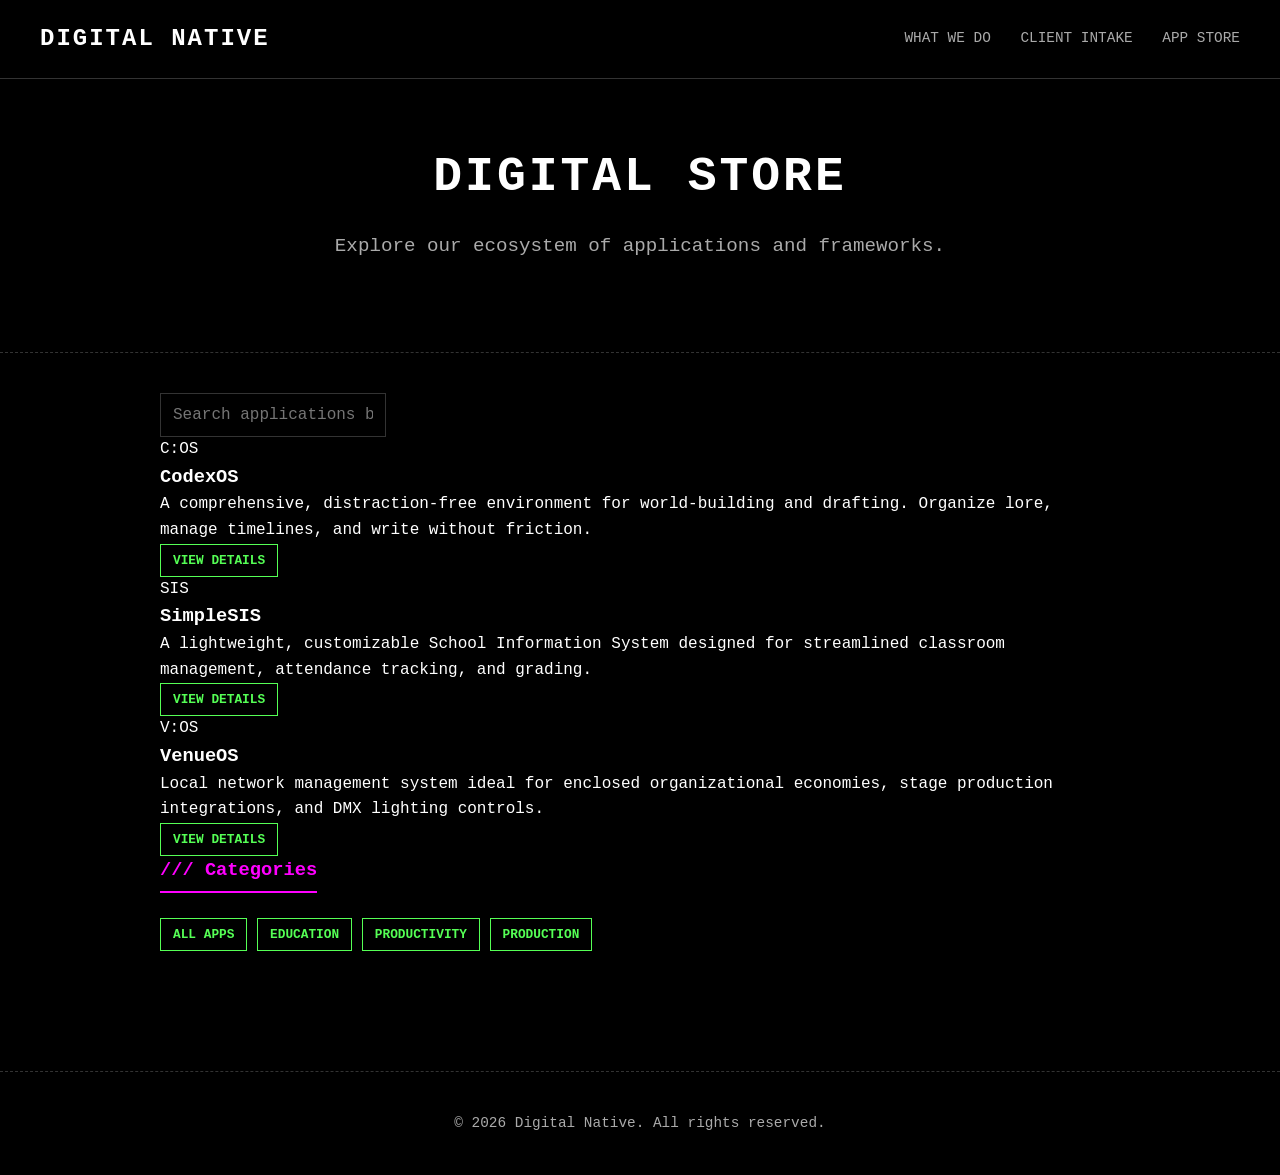
==== apps.html @ 1384116c "Create apps.html" ====
<!DOCTYPE html>
<html lang="en">
<head>
    <meta charset="UTF-8">
    <meta name="viewport" content="width=device-width, initial-scale=1.0">
    <title>App Collection | Digital Native</title>
    <link rel="stylesheet" href="main.css">
</head>
<body>
    <nav class="top-nav">
        <div class="logo">DIGITAL NATIVE</div>
        <div class="nav-links">
            <a href="index.html#services">What We Do</a>
            <a href="index.html#intake">Client Intake</a>
            <a href="apps.html">App Store</a>
        </div>
    </nav>

    <header class="hero-section" style="padding: 60px 20px;">
        <h1>Digital Store</h1>
        <p>Explore our ecosystem of applications and frameworks.</p>
    </header>

    <main class="container">
        <section class="page-section">
            
            <div class="search-container">
                <input type="text" id="app-search" class="search-input" placeholder="Search applications by name or keyword...">
            </div>

            <div class="app-list" id="app-list">
                
                <div class="app-card" data-category="productivity">
                    <div class="app-icon">C:OS</div>
                    <div class="app-info">
                        <h3>CodexOS</h3>
                        <p>A comprehensive, distraction-free environment for world-building and drafting. Organize lore, manage timelines, and write without friction.</p>
                    </div>
                    <button class="btn btn-outline">View Details</button>
                </div>

                <div class="app-card" data-category="education">
                    <div class="app-icon">SIS</div>
                    <div class="app-info">
                        <h3>SimpleSIS</h3>
                        <p>A lightweight, customizable School Information System designed for streamlined classroom management, attendance tracking, and grading.</p>
                    </div>
                    <button class="btn btn-outline">View Details</button>
                </div>

                <div class="app-card" data-category="production">
                    <div class="app-icon">V:OS</div>
                    <div class="app-info">
                        <h3>VenueOS</h3>
                        <p>Local network management system ideal for enclosed organizational economies, stage production integrations, and DMX lighting controls.</p>
                    </div>
                    <button class="btn btn-outline">View Details</button>
                </div>

            </div>

            <div class="categories-section">
                <h3 class="accent-magenta" style="margin-bottom: 25px;">/// Categories</h3>
                <div class="category-tags">
                    <button class="btn btn-outline category-btn active" data-filter="all">All Apps</button>
                    <button class="btn btn-outline category-btn" data-filter="education">Education</button>
                    <button class="btn btn-outline category-btn" data-filter="productivity">Productivity</button>
                    <button class="btn btn-outline category-btn" data-filter="production">Production</button>
                </div>
            </div>

        </section>
    </main>

    <footer>
        <p>&copy; 2026 Digital Native. All rights reserved.</p>
    </footer>

    <script src="apps.js"></script>
</body>
</html>
---- main.css ----
:root {
    /* Base Theme */
    --bg-color: #000000;
    --surface-color: #111111;
    --text-main: #ffffff;
    --text-muted: #aaaaaa;
    --border-color: #333333;
    
    /* Neon Accents */
    --cyan: #00ffff;
    --magenta: #ff00ff;
    --green: #55ff55;
}

* {
    box-sizing: border-box;
    margin: 0;
    padding: 0;
}

html {
    scroll-behavior: smooth;
}

body {
    background-color: var(--bg-color);
    color: var(--text-main);
    font-family: 'Courier New', Courier, monospace;
    line-height: 1.6;
}

/* --- NAVIGATION --- */
.top-nav {
    display: flex;
    justify-content: space-between;
    align-items: center;
    padding: 20px 40px;
    border-bottom: 1px solid var(--border-color);
    background-color: rgba(0, 0, 0, 0.9);
    position: sticky;
    top: 0;
    z-index: 100;
}

.logo {
    font-size: 1.5rem;
    font-weight: bold;
    letter-spacing: 2px;
}

.nav-links a {
    color: var(--text-muted);
    text-decoration: none;
    margin-left: 20px;
    text-transform: uppercase;
    font-size: 0.9rem;
    transition: color 0.2s;
}

.nav-links a:hover {
    color: var(--cyan);
}

/* --- HERO SECTION --- */
.hero-section {
    text-align: center;
    padding: 100px 20px;
    border-bottom: 1px dashed var(--border-color);
}

.hero-section h1 {
    font-size: 3rem;
    text-transform: uppercase;
    letter-spacing: 3px;
    margin-bottom: 15px;
}

.hero-section p {
    color: var(--text-muted);
    font-size: 1.2rem;
    margin-bottom: 30px;
}

/* --- LAYOUT & SECTIONS --- */
.container {
    max-width: 1000px;
    margin: 0 auto;
    padding: 40px 20px;
}

.page-section {
    margin-bottom: 80px;
}

h2 {
    font-size: 2rem;
    margin-bottom: 10px;
    text-transform: uppercase;
    letter-spacing: 2px;
}

.section-desc {
    color: var(--text-muted);
    margin-bottom: 30px;
}

/* Accent Colors */
.accent-cyan { color: var(--cyan); border-bottom: 2px solid var(--cyan); display: inline-block; padding-bottom: 5px; }
.accent-magenta { color: var(--magenta); border-bottom: 2px solid var(--magenta); display: inline-block; padding-bottom: 5px; }
.accent-green { color: var(--green); border-bottom: 2px solid var(--green); display: inline-block; padding-bottom: 5px; }

/* Grid Systems */
.grid-layout {
    display: grid;
    grid-template-columns: repeat(auto-fit, minmax(280px, 1fr));
    gap: 20px;
}

.card, .store-item {
    background-color: var(--surface-color);
    border: 1px solid var(--border-color);
    padding: 20px;
    transition: transform 0.2s, border-color 0.2s;
}

.card:hover {
    transform: translateY(-5px);
    border-color: var(--cyan);
}

.card h3 {
    margin-bottom: 10px;
    color: var(--cyan);
}

/* --- FORMS (Inherited from MythicFiles) --- */
.form-container {
    background-color: var(--surface-color);
    padding: 30px;
    border: 1px solid var(--border-color);
}

.input-group {
    margin-bottom: 20px;
    display: flex;
    flex-direction: column;
}

label {
    margin-bottom: 8px;
    font-weight: bold;
    text-transform: uppercase;
    font-size: 0.9rem;
    color: var(--text-muted);
}

input[type="text"],
input[type="email"],
select.custom-select,
textarea {
    background-color: var(--bg-color);
    color: var(--text-main);
    border: 1px solid var(--border-color);
    padding: 12px;
    font-family: inherit;
    font-size: 1rem;
}

input:focus, textarea:focus, select:focus {
    outline: none;
    border-color: var(--magenta);
}

/* --- BUTTONS --- */
.btn {
    padding: 12px 20px;
    font-size: 1rem;
    font-weight: bold;
    cursor: pointer;
    text-transform: uppercase;
    text-decoration: none;
    display: inline-block;
    transition: 0.2s;
    font-family: inherit;
    border: none;
}

.btn-primary {
    background-color: var(--cyan);
    color: #000;
}
.btn-primary:hover { background-color: #fff; }

.btn-secondary {
    background-color: var(--magenta);
    color: #fff;
    width: 100%;
}
.btn-secondary:hover { background-color: #fff; color: #000; }

.btn-outline {
    background-color: transparent;
    color: var(--green);
    border: 1px solid var(--green);
    padding: 8px 12px;
    font-size: 0.8rem;
}
.btn-outline:hover { background-color: var(--green); color: #000; }

/* --- STORE SPECIFICS --- */
.store-item:hover {
    border-color: var(--green);
}

.store-img-placeholder {
    height: 150px;
    background-color: #0a0a0a;
    border: 1px dashed var(--border-color);
    display: flex;
    align-items: center;
    justify-content: center;
    margin-bottom: 15px;
    color: var(--text-muted);
    font-style: italic;
}

.price-row {
    display: flex;
    justify-content: space-between;
    align-items: center;
    margin-top: 20px;
    border-top: 1px solid var(--border-color);
    padding-top: 15px;
}

.price {
    font-size: 1.2rem;
    font-weight: bold;
}

footer {
    text-align: center;
    padding: 40px;
    border-top: 1px dashed var(--border-color);
    color: var(--text-muted);
    font-size: 0.9rem;
}
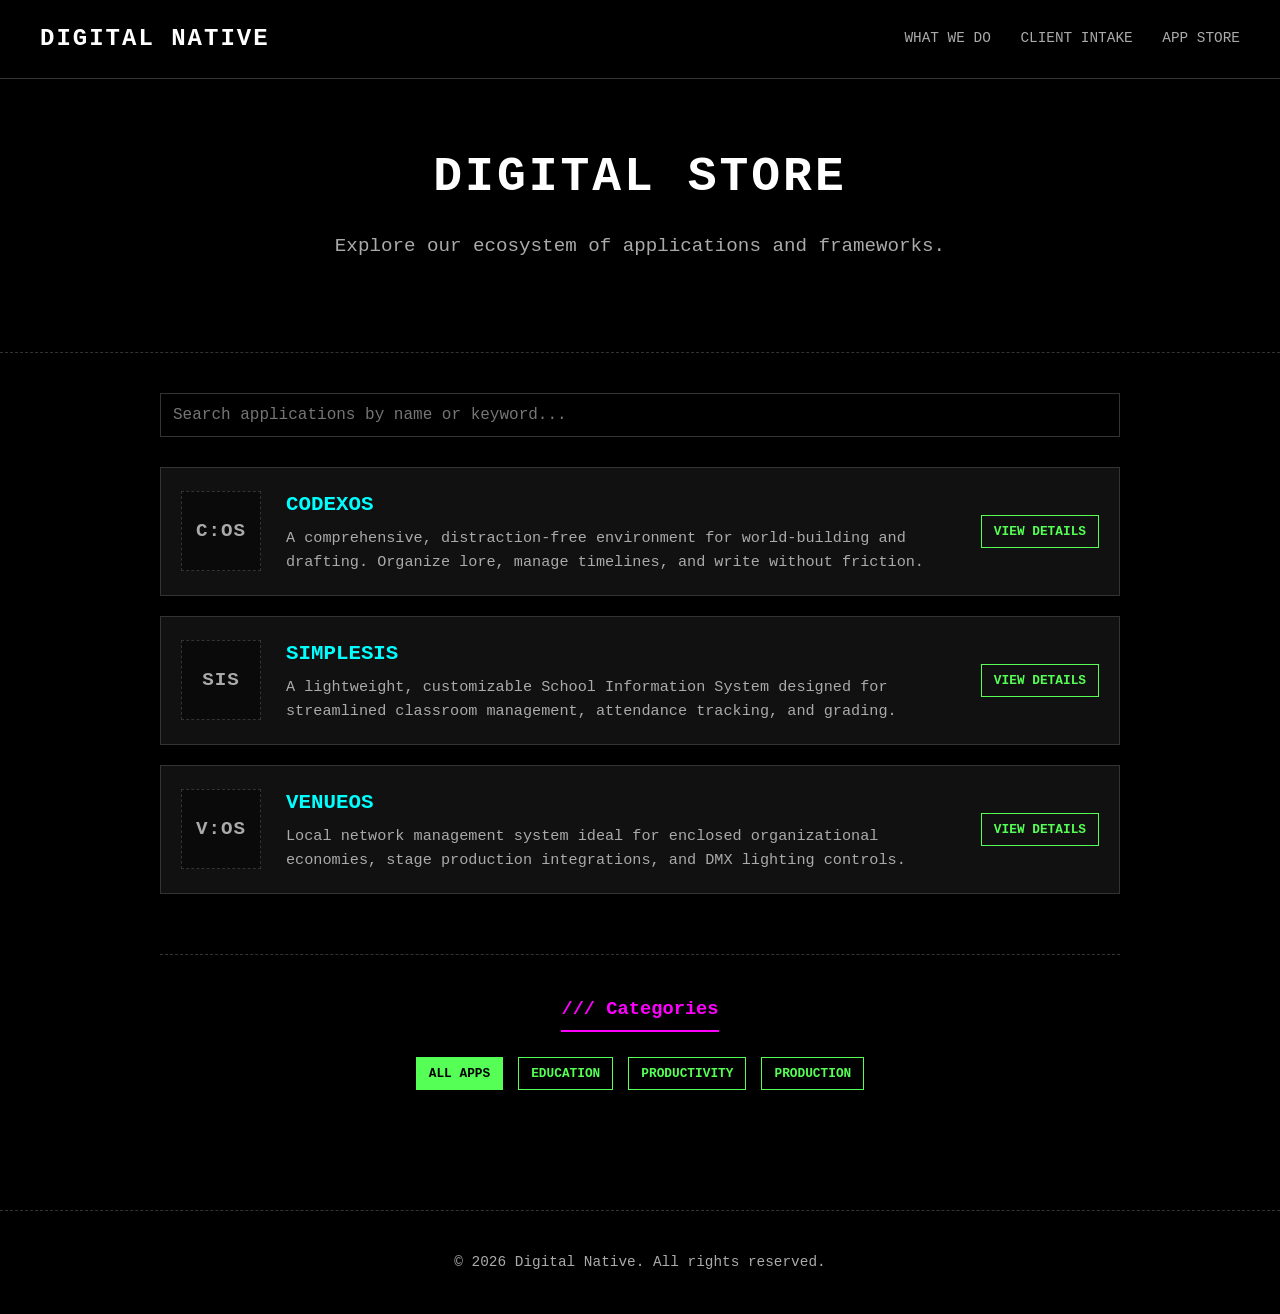
==== commit da740bc5: "Update apps.html" ====
--- a/apps.html
+++ b/apps.html
@@ -7,75 +7,77 @@
     <link rel="stylesheet" href="main.css">
 </head>
 <body>
-    <nav class="top-nav">
-        <div class="logo">DIGITAL NATIVE</div>
-        <div class="nav-links">
-            <a href="index.html#services">What We Do</a>
-            <a href="index.html#intake">Client Intake</a>
-            <a href="apps.html">App Store</a>
-        </div>
-    </nav>
-
-    <header class="hero-section" style="padding: 60px 20px;">
-        <h1>Digital Store</h1>
-        <p>Explore our ecosystem of applications and frameworks.</p>
-    </header>
-
-    <main class="container">
-        <section class="page-section">
-            
-            <div class="search-container">
-                <input type="text" id="app-search" class="search-input" placeholder="Search applications by name or keyword...">
+    <div class="sidephone-wrapper">
+        <nav class="top-nav">
+            <div class="logo">DIGITAL NATIVE</div>
+            <div class="nav-links">
+                <a href="index.html#services">What We Do</a>
+                <a href="index.html#intake">Client Intake</a>
+                <a href="apps.html">App Store</a>
             </div>
-
-            <div class="app-list" id="app-list">
+        </nav>
+    
+        <header class="hero-section" style="padding: 60px 20px;">
+            <h1>Digital Store</h1>
+            <p>Explore our ecosystem of applications and frameworks.</p>
+        </header>
+    
+        <main class="container">
+            <section class="page-section">
                 
-                <div class="app-card" data-category="productivity">
-                    <div class="app-icon">C:OS</div>
-                    <div class="app-info">
-                        <h3>CodexOS</h3>
-                        <p>A comprehensive, distraction-free environment for world-building and drafting. Organize lore, manage timelines, and write without friction.</p>
+                <div class="search-container">
+                    <input type="text" id="app-search" class="search-input" placeholder="Search applications by name or keyword...">
+                </div>
+    
+                <div class="app-list" id="app-list">
+                    
+                    <div class="app-card" data-category="productivity">
+                        <div class="app-icon">C:OS</div>
+                        <div class="app-info">
+                            <h3>CodexOS</h3>
+                            <p>A comprehensive, distraction-free environment for world-building and drafting. Organize lore, manage timelines, and write without friction.</p>
+                        </div>
+                        <button class="btn btn-outline">View Details</button>
                     </div>
-                    <button class="btn btn-outline">View Details</button>
+    
+                    <div class="app-card" data-category="education">
+                        <div class="app-icon">SIS</div>
+                        <div class="app-info">
+                            <h3>SimpleSIS</h3>
+                            <p>A lightweight, customizable School Information System designed for streamlined classroom management, attendance tracking, and grading.</p>
+                        </div>
+                        <button class="btn btn-outline">View Details</button>
+                    </div>
+    
+                    <div class="app-card" data-category="production">
+                        <div class="app-icon">V:OS</div>
+                        <div class="app-info">
+                            <h3>VenueOS</h3>
+                            <p>Local network management system ideal for enclosed organizational economies, stage production integrations, and DMX lighting controls.</p>
+                        </div>
+                        <button class="btn btn-outline">View Details</button>
+                    </div>
+    
                 </div>
-
-                <div class="app-card" data-category="education">
-                    <div class="app-icon">SIS</div>
-                    <div class="app-info">
-                        <h3>SimpleSIS</h3>
-                        <p>A lightweight, customizable School Information System designed for streamlined classroom management, attendance tracking, and grading.</p>
+    
+                <div class="categories-section">
+                    <h3 class="accent-magenta" style="margin-bottom: 25px;">/// Categories</h3>
+                    <div class="category-tags">
+                        <button class="btn btn-outline category-btn active" data-filter="all">All Apps</button>
+                        <button class="btn btn-outline category-btn" data-filter="education">Education</button>
+                        <button class="btn btn-outline category-btn" data-filter="productivity">Productivity</button>
+                        <button class="btn btn-outline category-btn" data-filter="production">Production</button>
                     </div>
-                    <button class="btn btn-outline">View Details</button>
                 </div>
-
-                <div class="app-card" data-category="production">
-                    <div class="app-icon">V:OS</div>
-                    <div class="app-info">
-                        <h3>VenueOS</h3>
-                        <p>Local network management system ideal for enclosed organizational economies, stage production integrations, and DMX lighting controls.</p>
-                    </div>
-                    <button class="btn btn-outline">View Details</button>
-                </div>
-
-            </div>
-
-            <div class="categories-section">
-                <h3 class="accent-magenta" style="margin-bottom: 25px;">/// Categories</h3>
-                <div class="category-tags">
-                    <button class="btn btn-outline category-btn active" data-filter="all">All Apps</button>
-                    <button class="btn btn-outline category-btn" data-filter="education">Education</button>
-                    <button class="btn btn-outline category-btn" data-filter="productivity">Productivity</button>
-                    <button class="btn btn-outline category-btn" data-filter="production">Production</button>
-                </div>
-            </div>
-
-        </section>
-    </main>
-
-    <footer>
-        <p>&copy; 2026 Digital Native. All rights reserved.</p>
-    </footer>
-
-    <script src="apps.js"></script>
+    
+            </section>
+        </main>
+    
+        <footer>
+            <p>&copy; 2026 Digital Native. All rights reserved.</p>
+        </footer>
+    
+        <script src="apps.js"></script>
+    </div>
 </body>
 </html>
--- a/main.css
+++ b/main.css
@@ -245,3 +245,121 @@
     color: var(--text-muted);
     font-size: 0.9rem;
 }
+
+/* --- APP STORE SPECIFICS --- */
+.search-container {
+    margin-bottom: 30px;
+}
+
+.search-input {
+    width: 100%;
+    background-color: var(--surface-color);
+    color: var(--text-main);
+    border: 1px solid var(--border-color);
+    padding: 15px 20px;
+    font-family: inherit;
+    font-size: 1.1rem;
+    transition: border-color 0.2s;
+}
+
+.search-input:focus {
+    outline: none;
+    border-color: var(--cyan);
+}
+
+.app-list {
+    display: flex;
+    flex-direction: column;
+    gap: 20px;
+    margin-bottom: 60px;
+}
+
+.app-card {
+    display: flex;
+    align-items: center;
+    background-color: var(--surface-color);
+    border: 1px solid var(--border-color);
+    padding: 20px;
+    transition: transform 0.2s, border-color 0.2s;
+}
+
+.app-card:hover {
+    transform: translateX(5px);
+    border-color: var(--cyan);
+}
+
+.app-icon {
+    width: 80px;
+    height: 80px;
+    background-color: #0a0a0a;
+    border: 1px dashed var(--border-color);
+    display: flex;
+    align-items: center;
+    justify-content: center;
+    margin-right: 25px;
+    flex-shrink: 0;
+    color: var(--text-muted);
+    font-weight: bold;
+    font-size: 1.2rem;
+    letter-spacing: 1px;
+}
+
+.app-info {
+    flex-grow: 1;
+}
+
+.app-info h3 {
+    color: var(--cyan);
+    margin-bottom: 5px;
+    font-size: 1.3rem;
+    text-transform: uppercase;
+}
+
+.app-info p {
+    color: var(--text-muted);
+    font-size: 0.95rem;
+    max-width: 800px;
+}
+
+.app-card .btn {
+    margin-left: 20px;
+    white-space: nowrap;
+}
+
+.categories-section {
+    border-top: 1px dashed var(--border-color);
+    padding-top: 40px;
+    display: flex;
+    flex-direction: column;
+    align-items: center;
+}
+
+.category-tags {
+    display: flex;
+    gap: 15px;
+    flex-wrap: wrap;
+    justify-content: center;
+}
+
+.category-btn.active {
+    background-color: var(--green);
+    color: #000;
+    border-color: var(--green);
+}
+
+/* Mobile Responsiveness for App Cards */
+@media (max-width: 700px) {
+    .app-card {
+        flex-direction: column;
+        text-align: center;
+    }
+    .app-icon {
+        margin-right: 0;
+        margin-bottom: 15px;
+    }
+    .app-card .btn {
+        margin-left: 0;
+        margin-top: 20px;
+        width: 100%;
+    }
+}
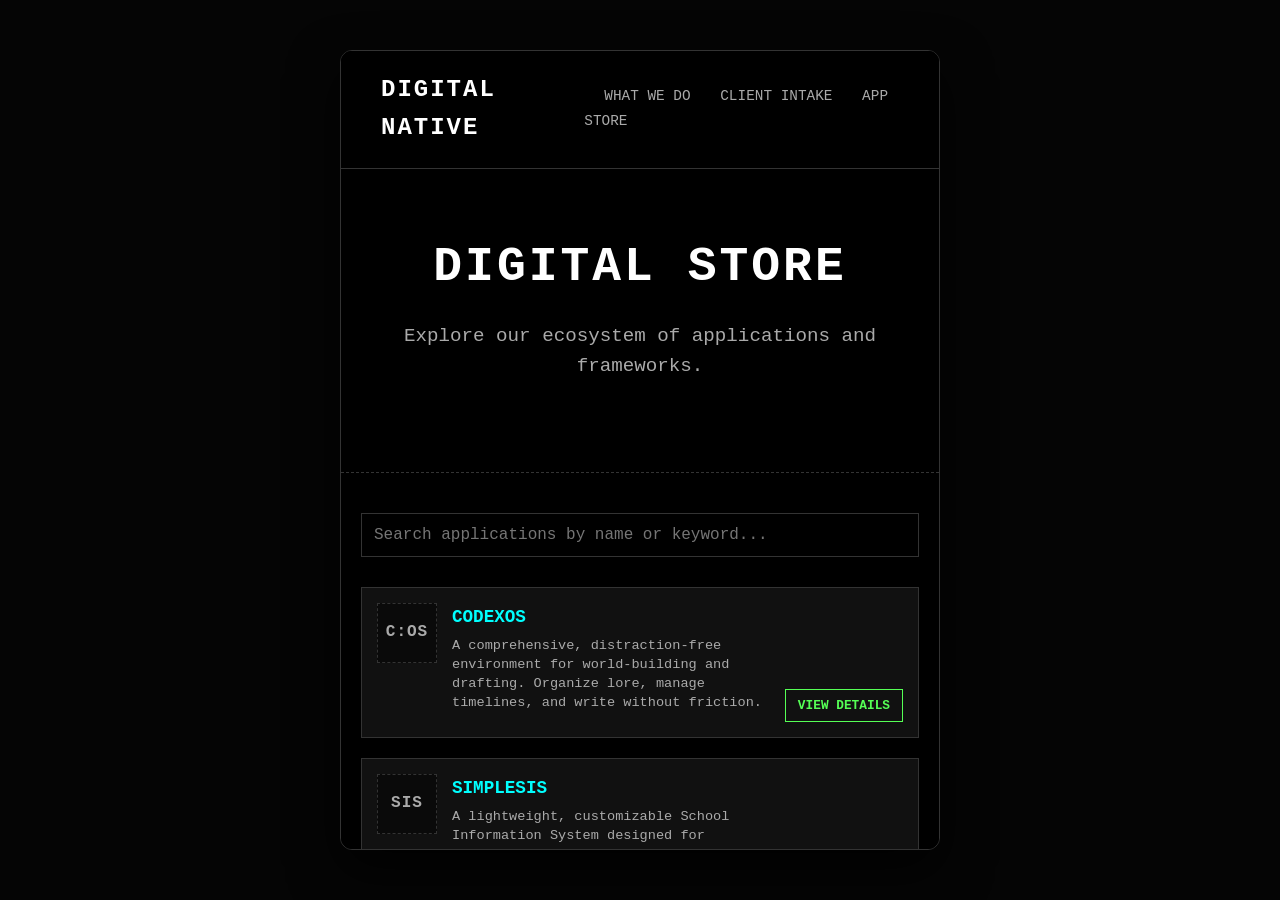
==== commit 6e6a5ff7: "Update apps.html" ====
--- a/apps.html
+++ b/apps.html
@@ -6,7 +6,7 @@
     <title>App Collection | Digital Native</title>
     <link rel="stylesheet" href="main.css">
 </head>
-<body>
+<body class="app-view">
     <div class="sidephone-wrapper">
         <nav class="top-nav">
             <div class="logo">DIGITAL NATIVE</div>
--- a/main.css
+++ b/main.css
@@ -363,3 +363,76 @@
         width: 100%;
     }
 }
+
+/* --- SIDEPHONE 3:4 OPTIMIZATION --- */
+
+/* Center the wrapper on larger screens */
+body.app-view {
+    display: flex;
+    justify-content: center;
+    align-items: center;
+    min-height: 100vh;
+    background-color: #050505; 
+}
+
+/* The 3:4 Device Container */
+.sidephone-wrapper {
+    width: 100vw;
+    background-color: var(--bg-color);
+    position: relative;
+    overflow-y: auto;
+    overflow-x: hidden;
+}
+
+/* Enforce 3:4 Ratio on larger screens to simulate the device */
+@media (min-width: 601px) {
+    .sidephone-wrapper {
+        max-width: 600px; /* Adjust this value to scale the device size up or down */
+        aspect-ratio: 3 / 4;
+        border: 1px solid var(--border-color);
+        border-radius: 12px;
+        box-shadow: 0 20px 50px rgba(0, 0, 0, 0.8);
+        height: auto; /* Lets the aspect ratio govern the height */
+        max-height: 90vh; /* Prevents it from clipping off the top/bottom of a desktop screen */
+    }
+}
+
+/* Ensure the nav stays perfectly pinned to the top of the 3:4 wrapper */
+.top-nav {
+    position: sticky;
+    top: 0;
+    z-index: 100;
+    width: 100%;
+}
+
+/* Compact the app cards to fit the narrow view better */
+.app-card {
+    flex-direction: row;
+    padding: 15px;
+    align-items: flex-start;
+}
+
+.app-icon {
+    width: 60px;
+    height: 60px;
+    margin-right: 15px;
+    font-size: 1rem;
+}
+
+.app-info h3 {
+    font-size: 1.1rem;
+}
+
+.app-info p {
+    font-size: 0.85rem;
+    line-height: 1.4;
+    margin-bottom: 10px;
+}
+
+/* Move buttons to the bottom of the card on narrow views */
+.app-card .btn {
+    align-self: stretch;
+    margin-left: 0;
+    margin-top: auto;
+    text-align: center;
+}
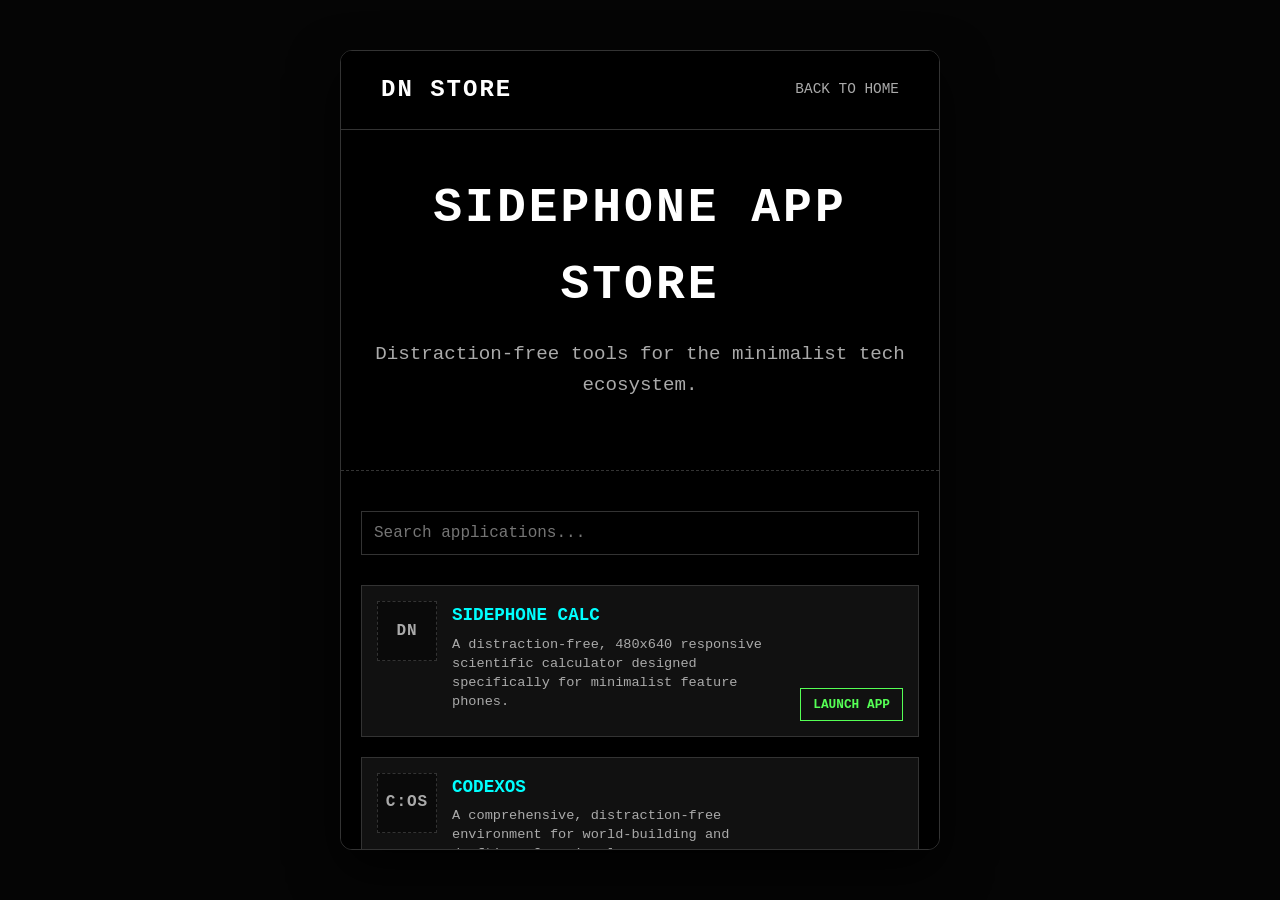
==== commit 1e178a82: "Update apps.html" ====
--- a/apps.html
+++ b/apps.html
@@ -3,34 +3,41 @@
 <head>
     <meta charset="UTF-8">
     <meta name="viewport" content="width=device-width, initial-scale=1.0">
-    <title>App Collection | Digital Native</title>
+    <title>Sidephone App Store | Digital Native</title>
     <link rel="stylesheet" href="main.css">
 </head>
 <body class="app-view">
     <div class="sidephone-wrapper">
         <nav class="top-nav">
-            <div class="logo">DIGITAL NATIVE</div>
+            <div class="logo">DN STORE</div>
             <div class="nav-links">
-                <a href="index.html#services">What We Do</a>
-                <a href="index.html#intake">Client Intake</a>
-                <a href="apps.html">App Store</a>
+                <a href="index.html#services">Back to Home</a>
             </div>
         </nav>
     
-        <header class="hero-section" style="padding: 60px 20px;">
-            <h1>Digital Store</h1>
-            <p>Explore our ecosystem of applications and frameworks.</p>
+        <header class="hero-section" style="padding: 40px 20px;">
+            <h1>Sidephone App Store</h1>
+            <p>Distraction-free tools for the minimalist tech ecosystem.</p>
         </header>
     
         <main class="container">
             <section class="page-section">
                 
                 <div class="search-container">
-                    <input type="text" id="app-search" class="search-input" placeholder="Search applications by name or keyword...">
+                    <input type="text" id="app-search" class="search-input" placeholder="Search applications...">
                 </div>
     
                 <div class="app-list" id="app-list">
                     
+                    <div class="app-card" data-category="productivity">
+                        <div class="app-icon sidephone-icon">DN</div>
+                        <div class="app-info">
+                            <h3>Sidephone Calc</h3>
+                            <p>A distraction-free, 480x640 responsive scientific calculator designed specifically for minimalist feature phones.</p>
+                        </div>
+                        <button class="btn btn-outline" onclick="window.location.href='https://justindavis882.github.io/sidephone-calc/'">Launch App</button>
+                    </div>
+
                     <div class="app-card" data-category="productivity">
                         <div class="app-icon">C:OS</div>
                         <div class="app-info">
@@ -74,7 +81,7 @@
         </main>
     
         <footer>
-            <p>&copy; 2026 Digital Native. All rights reserved.</p>
+            <p>&copy; 2026 Digital Native.</p>
         </footer>
     
         <script src="apps.js"></script>
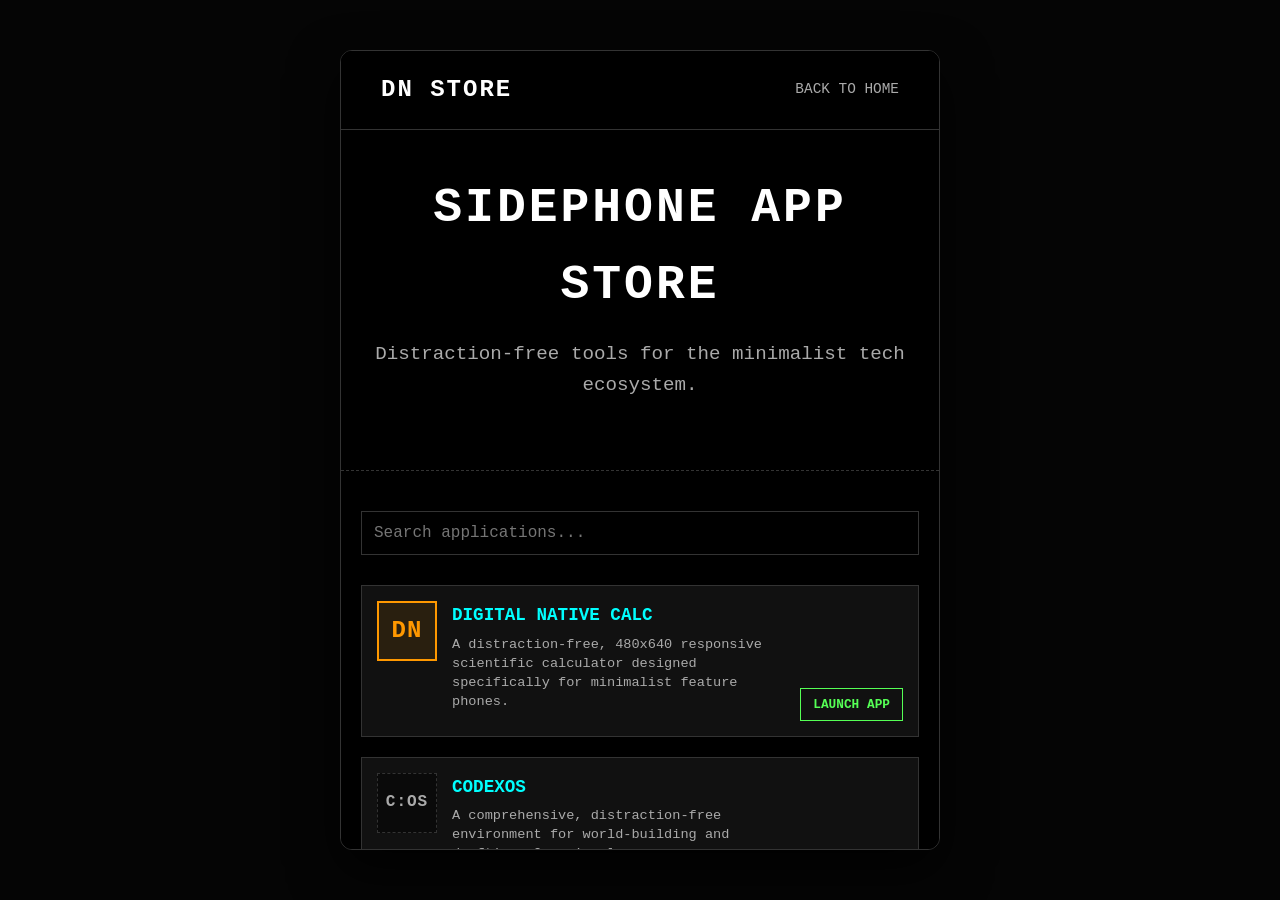
==== commit f82b78a5: "Update apps.html" ====
--- a/apps.html
+++ b/apps.html
@@ -32,10 +32,10 @@
                     <div class="app-card" data-category="productivity">
                         <div class="app-icon sidephone-icon">DN</div>
                         <div class="app-info">
-                            <h3>Sidephone Calc</h3>
+                            <h3>Digital Native Calc</h3>
                             <p>A distraction-free, 480x640 responsive scientific calculator designed specifically for minimalist feature phones.</p>
                         </div>
-                        <button class="btn btn-outline" onclick="window.location.href='https://justindavis882.github.io/sidephone-calc/'">Launch App</button>
+                        <button class="btn btn-outline" onclick="window.location.href='https://justindavis882.github.io/digitalnative-calc/'">Launch App</button>
                     </div>
 
                     <div class="app-card" data-category="productivity">
--- a/main.css
+++ b/main.css
@@ -436,3 +436,29 @@
     margin-top: auto;
     text-align: center;
 }
+
+/* --- SIDEPHONE APP STORE SPECIFICS --- */
+
+/* Base styling for the orange DN icon */
+.app-icon.sidephone-icon {
+    color: #ff9800; /* Orange operator color from the calculator */
+    border: 2px solid #ff9800;
+    font-weight: 900;
+    font-size: 1.5rem;
+    background-color: rgba(255, 152, 0, 0.1);
+}
+
+/* Update standard app buttons to match the Sidephone aesthetic */
+.app-card:hover {
+    border-color: #ff9800; /* Change the hover state to Sidephone Orange */
+}
+
+/* Adjust the 3:4 wrapper for mobile realism */
+@media (max-width: 600px) {
+    .sidephone-wrapper {
+        width: 100vw;
+        min-height: 100vh;
+        border: none;
+        border-radius: 0;
+    }
+}
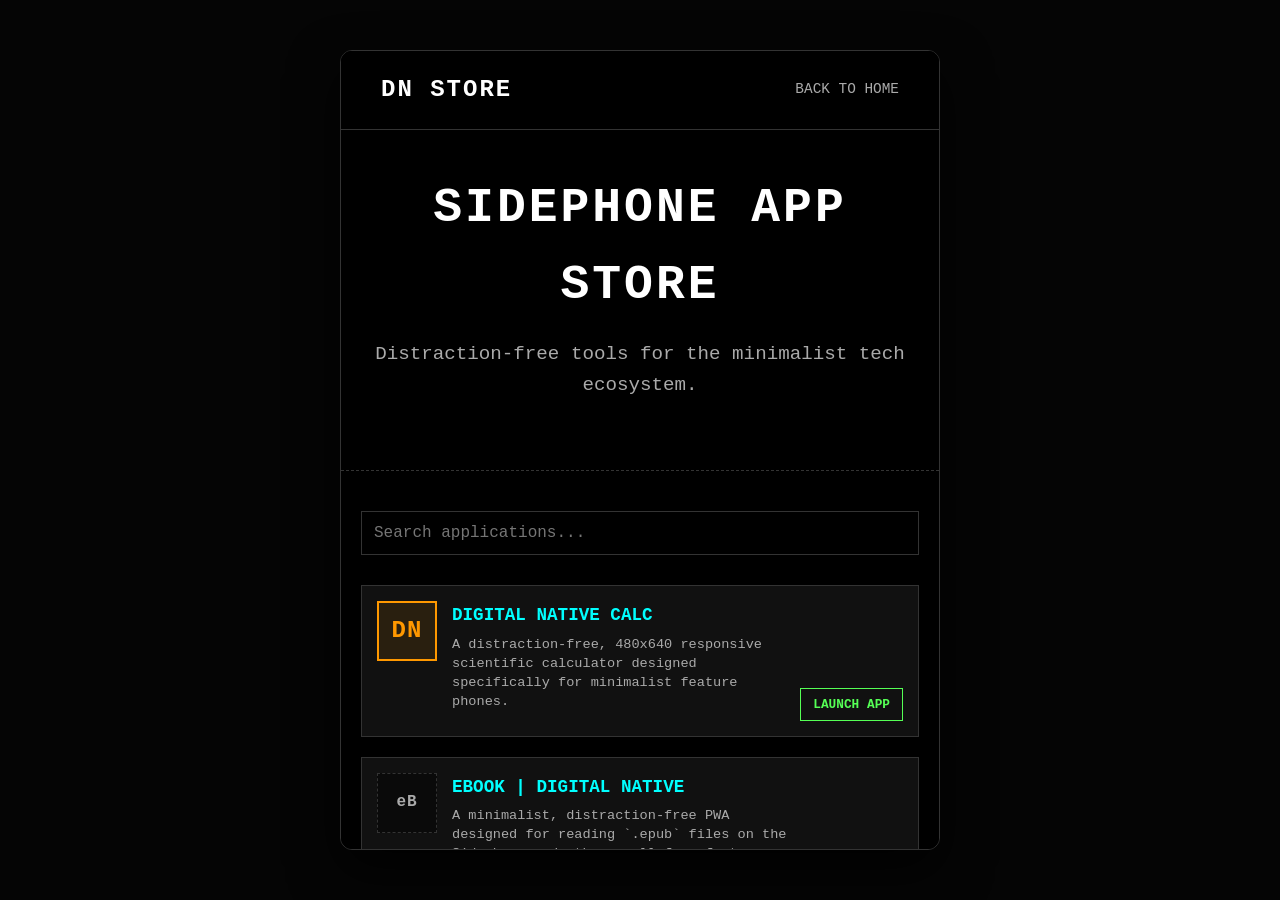
==== commit 672245f1: "Update apps.html" ====
--- a/apps.html
+++ b/apps.html
@@ -39,12 +39,12 @@
                     </div>
 
                     <div class="app-card" data-category="productivity">
-                        <div class="app-icon">C:OS</div>
+                        <div class="app-icon">eB</div>
                         <div class="app-info">
-                            <h3>CodexOS</h3>
-                            <p>A comprehensive, distraction-free environment for world-building and drafting. Organize lore, manage timelines, and write without friction.</p>
+                            <h3>eBook | Digital Native</h3>
+                            <p>A minimalist, distraction-free PWA designed for reading `.epub` files on the Sidephone and other small-form-factor devices.</p>
                         </div>
-                        <button class="btn btn-outline">View Details</button>
+                        <button class="btn btn-outline" onclick="window.location.href='https://justindavis882.github.io/eBook-DigitalNative/'">Launch App</button>
                     </div>
     
                     <div class="app-card" data-category="education">
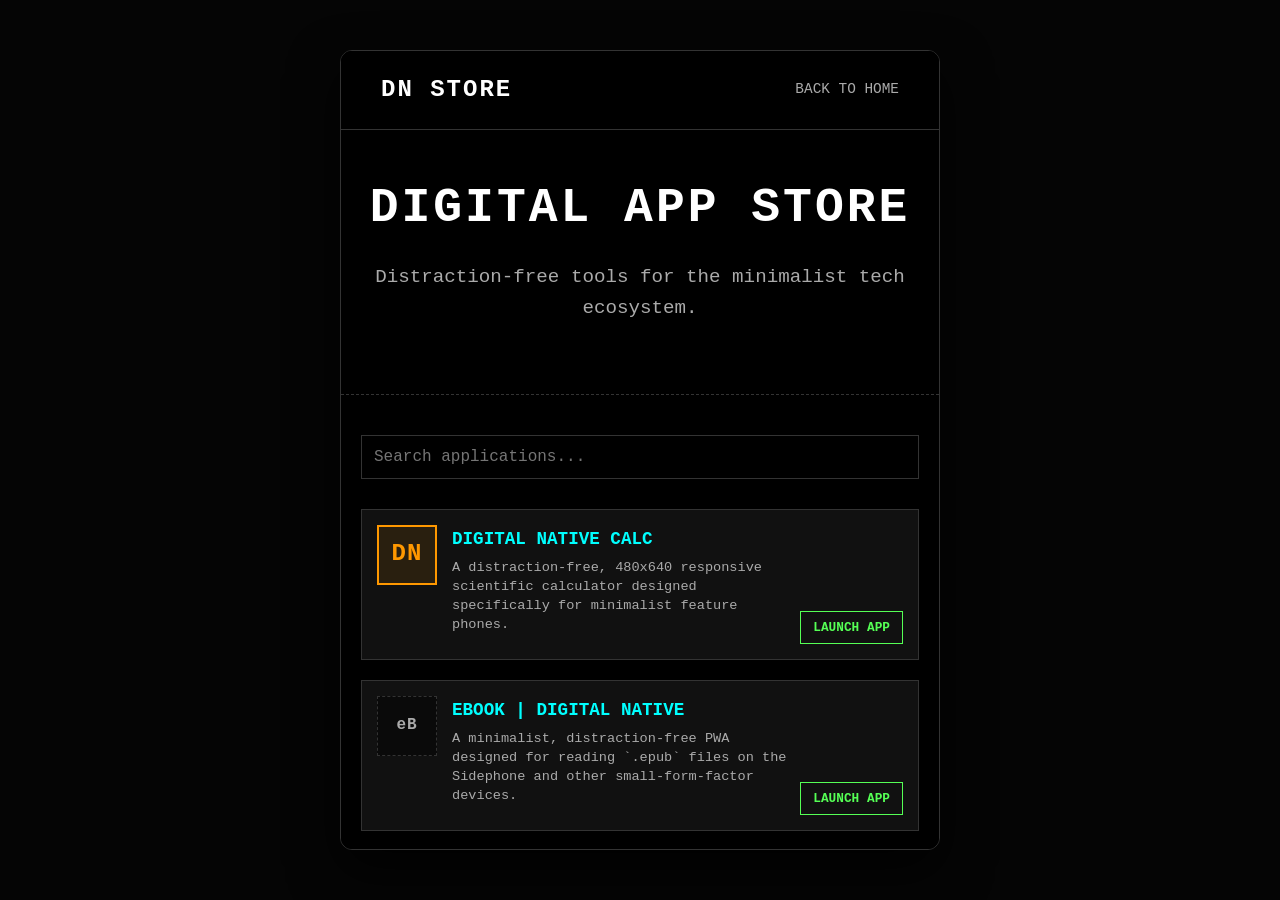
==== commit 9f7266ce: "Update app titles and descriptions in apps.html" ====
--- a/apps.html
+++ b/apps.html
@@ -3,7 +3,7 @@
 <head>
     <meta charset="UTF-8">
     <meta name="viewport" content="width=device-width, initial-scale=1.0">
-    <title>Sidephone App Store | Digital Native</title>
+    <title>Digital App Store | Digital Native</title>
     <link rel="stylesheet" href="main.css">
 </head>
 <body class="app-view">
@@ -16,7 +16,7 @@
         </nav>
     
         <header class="hero-section" style="padding: 40px 20px;">
-            <h1>Sidephone App Store</h1>
+            <h1>Digital App Store</h1>
             <p>Distraction-free tools for the minimalist tech ecosystem.</p>
         </header>
     
@@ -47,22 +47,22 @@
                         <button class="btn btn-outline" onclick="window.location.href='https://justindavis882.github.io/eBook-DigitalNative/'">Launch App</button>
                     </div>
     
-                    <div class="app-card" data-category="education">
-                        <div class="app-icon">SIS</div>
+                    <div class="app-card" data-category="productivity">
+                        <div class="app-icon">Tr</div>
                         <div class="app-info">
-                            <h3>SimpleSIS</h3>
-                            <p>A lightweight, customizable School Information System designed for streamlined classroom management, attendance tracking, and grading.</p>
+                            <h3>Translate | Digital Native</h3>
+                            <p>A minimalist, simple PWA designed for translating common languages on the Sidephone and other small-form-factor devices.</p>
                         </div>
-                        <button class="btn btn-outline">View Details</button>
+                        <button class="btn btn-outline" onclick="window.location.href='https://justindavis882.github.io/Translate-DigitalNative/'">Launch App</button>
                     </div>
-    
-                    <div class="app-card" data-category="production">
-                        <div class="app-icon">V:OS</div>
+
+                    <div class="app-card" data-category="productivity">
+                        <div class="app-icon">AAC</div>
                         <div class="app-info">
-                            <h3>VenueOS</h3>
-                            <p>Local network management system ideal for enclosed organizational economies, stage production integrations, and DMX lighting controls.</p>
+                            <h3>AAC Voice</h3>
+                            <p>Offline PWA tap to Speak communicator designed to enchance communication by providing a updatable word library.</p>
                         </div>
-                        <button class="btn btn-outline">View Details</button>
+                        <button class="btn btn-outline" onclick="window.location.href='https://voice-dn.netlify.app/'">Launch App</button>
                     </div>
     
                 </div>
